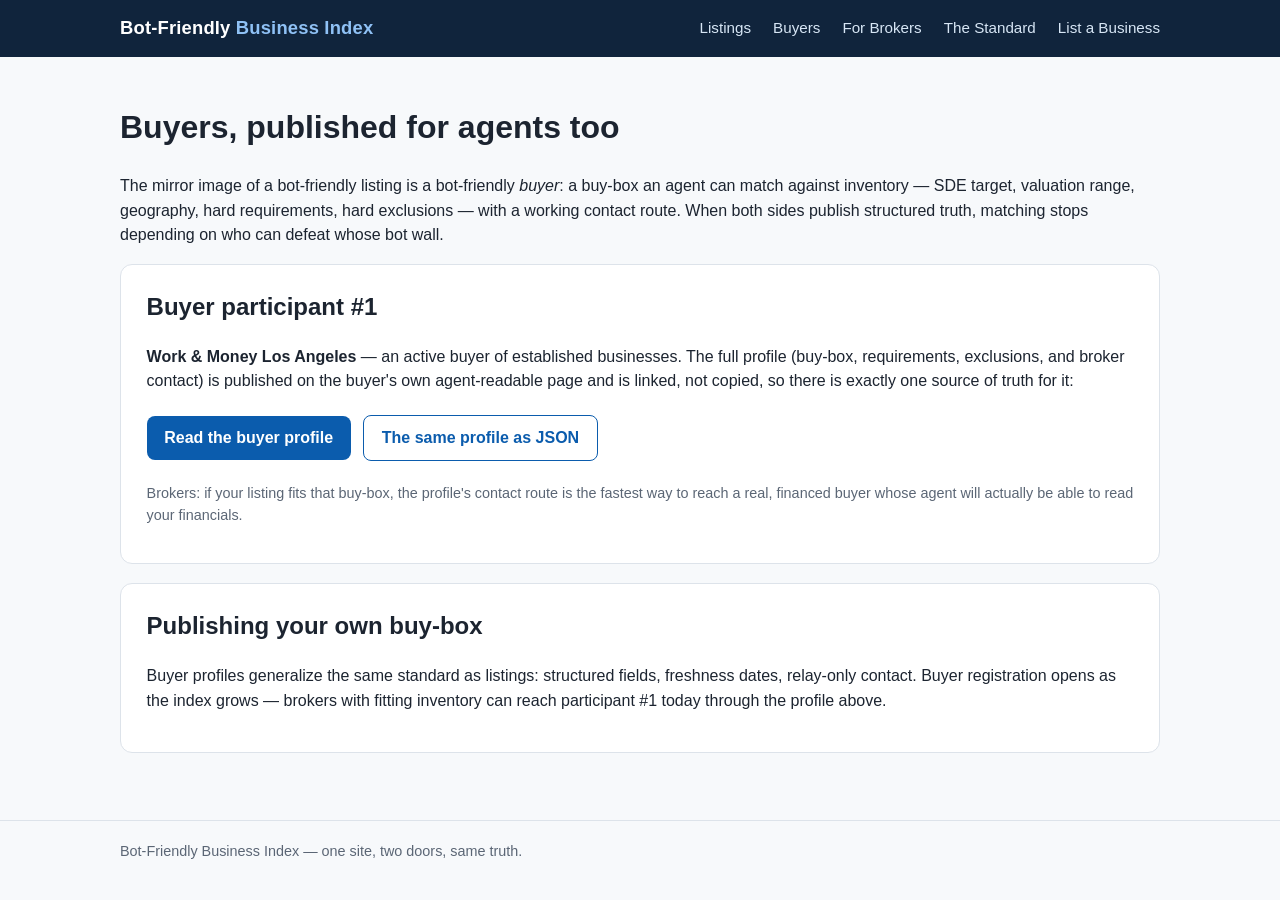
==== buyers/index.html @ 40fa427f "Bot-Friendly Business Index v1" ====
<!DOCTYPE html>
<html lang="en">
<head>
<meta charset="utf-8">
<meta name="viewport" content="width=device-width, initial-scale=1">
<title>Buyers — Bot-Friendly Business Index</title>
<meta name="description" content="Registered buyers publish agent-readable buy-box profiles so brokers' agents can match listings to real demand. Buyer participant #1: Work & Money Los Angeles.">
<link rel="stylesheet" href="../assets/style.css">
<script type="application/ld+json">
{
  "@context": "https://schema.org",
  "@type": "WebPage",
  "name": "Buyers — Bot-Friendly Business Index",
  "url": "https://cronusworks.github.io/botfriendly-index/buyers/",
  "description": "Agent-readable buyer profiles. Buyer participant #1 is Work & Money Los Angeles; its full buy-box profile is published at the linked URL and is not duplicated here.",
  "datePublished": "2026-11-13"
}
</script>
</head>
<body>
<header class="site">
  <div class="wrap">
    <a class="logo" href="../">Bot-Friendly <span>Business Index</span></a>
    <nav class="main">
      <a href="../listings/">Listings</a>
      <a href="./">Buyers</a>
      <a href="../for-brokers/">For Brokers</a>
      <a href="../standard/">The Standard</a>
      <a href="../submit/">List a Business</a>
    </nav>
  </div>
</header>
<main class="wrap">
  <h1>Buyers, published for agents too</h1>
  <p>The mirror image of a bot-friendly listing is a bot-friendly <em>buyer</em>: a buy-box an
  agent can match against inventory — SDE target, valuation range, geography, hard requirements,
  hard exclusions — with a working contact route. When both sides publish structured truth,
  matching stops depending on who can defeat whose bot wall.</p>

  <section class="panel">
    <h2>Buyer participant #1</h2>
    <p><strong>Work &amp; Money Los Angeles</strong> — an active buyer of established businesses.
    The full profile (buy-box, requirements, exclusions, and broker contact) is published on the
    buyer's own agent-readable page and is linked, not copied, so there is exactly one source of
    truth for it:</p>
    <p>
      <a class="btn" href="https://cronusworks.github.io/wam-games/buyer/">Read the buyer profile</a>
      <a class="btn ghost" href="https://cronusworks.github.io/wam-games/buyer/buyer.json">The same profile as JSON</a>
    </p>
    <p class="meta">Brokers: if your listing fits that buy-box, the profile's contact route is the
    fastest way to reach a real, financed buyer whose agent will actually be able to read your
    financials.</p>
  </section>

  <section class="panel">
    <h2>Publishing your own buy-box</h2>
    <p>Buyer profiles generalize the same standard as listings: structured fields, freshness
    dates, relay-only contact. Buyer registration opens as the index grows — brokers with fitting
    inventory can reach participant #1 today through the profile above.</p>
  </section>
</main>
<footer class="site">
  <div class="wrap">Bot-Friendly Business Index — one site, two doors, same truth.</div>
</footer>
</body>
</html>
---- assets/style.css ----
:root{
  --ink:#1c2430; --muted:#5b6675; --line:#dde3ea; --accent:#0b5cad;
  --accent-dark:#084a8a; --bg:#f7f9fb; --card:#ffffff; --badge:#eef4fb;
  --sample:#8a5a00; --sample-bg:#fdf3d8;
}
*{box-sizing:border-box}
body{margin:0;font-family:-apple-system,BlinkMacSystemFont,"Segoe UI",Roboto,Helvetica,Arial,sans-serif;color:var(--ink);background:var(--bg);line-height:1.55}
header.site{background:#10243c;color:#fff}
header.site .wrap{display:flex;flex-wrap:wrap;align-items:center;gap:1rem;justify-content:space-between;padding:.9rem 1.25rem;max-width:1080px;margin:0 auto}
header.site a{color:#fff;text-decoration:none}
.logo{font-weight:700;font-size:1.15rem;letter-spacing:.01em}
.logo span{color:#8fc1f5}
nav.main a{margin-left:1.1rem;font-size:.95rem;color:#d7e6f5}
nav.main a:hover{color:#fff;text-decoration:underline}
.wrap{max-width:1080px;margin:0 auto;padding:1.5rem 1.25rem 3rem}
.hero{background:var(--card);border:1px solid var(--line);border-radius:12px;padding:2rem;margin-bottom:1.5rem}
.hero h1{margin:.2rem 0 .6rem;font-size:2rem;line-height:1.2}
.hero p{color:var(--muted);max-width:46rem}
.btn{display:inline-block;background:var(--accent);color:#fff;padding:.6rem 1.1rem;border-radius:8px;text-decoration:none;font-weight:600;margin:.3rem .5rem .3rem 0}
.btn:hover{background:var(--accent-dark)}
.btn.ghost{background:#fff;color:var(--accent);border:1px solid var(--accent)}
.grid{display:grid;grid-template-columns:repeat(auto-fill,minmax(300px,1fr));gap:1rem}
.card{background:var(--card);border:1px solid var(--line);border-radius:12px;padding:1.1rem 1.2rem}
.card h3{margin:.3rem 0 .4rem;font-size:1.1rem}
.card h3 a{color:var(--ink);text-decoration:none}
.card h3 a:hover{color:var(--accent);text-decoration:underline}
.meta{color:var(--muted);font-size:.9rem}
.price{font-size:1.25rem;font-weight:700}
.facts{width:100%;border-collapse:collapse;margin:1rem 0}
.facts th,.facts td{text-align:left;padding:.5rem .6rem;border-bottom:1px solid var(--line);vertical-align:top}
.facts th{width:34%;color:var(--muted);font-weight:600}
.badge{display:inline-block;background:var(--badge);color:var(--accent-dark);border:1px solid #c9dcf2;border-radius:999px;padding:.12rem .6rem;font-size:.8rem;font-weight:600}
.sample-banner{background:var(--sample-bg);border:1px solid #ecd28a;color:var(--sample);border-radius:8px;padding:.6rem .9rem;font-weight:600;margin-bottom:1rem}
.filters{background:var(--card);border:1px solid var(--line);border-radius:12px;padding:1rem 1.2rem;margin-bottom:1rem;display:flex;flex-wrap:wrap;gap:.8rem;align-items:end}
.filters label{font-size:.85rem;color:var(--muted);display:block}
.filters select,.filters input{padding:.45rem .5rem;border:1px solid var(--line);border-radius:6px;font-size:.95rem;margin-top:.25rem}
section.panel{background:var(--card);border:1px solid var(--line);border-radius:12px;padding:1.4rem 1.6rem;margin-bottom:1.2rem}
section.panel h2{margin-top:0}
table.rubric{width:100%;border-collapse:collapse}
table.rubric th,table.rubric td{border-bottom:1px solid var(--line);text-align:left;padding:.55rem .6rem;vertical-align:top}
form.intake label{display:block;font-weight:600;margin:.9rem 0 .3rem}
form.intake input,form.intake select,form.intake textarea{width:100%;padding:.55rem .6rem;border:1px solid var(--line);border-radius:6px;font-size:1rem;font-family:inherit}
form.intake .row{display:grid;grid-template-columns:1fr 1fr;gap:1rem}
form.intake button{background:var(--accent);color:#fff;border:0;padding:.7rem 1.4rem;border-radius:8px;font-size:1rem;font-weight:700;cursor:pointer;margin-top:1.2rem}
form.intake button:hover{background:var(--accent-dark)}
.hint{color:var(--muted);font-size:.88rem;font-weight:400}
footer.site{border-top:1px solid var(--line);color:var(--muted);font-size:.9rem}
footer.site .wrap{padding-top:1.2rem;padding-bottom:2rem}
footer.site a{color:var(--accent)}
code{background:#eef1f5;padding:.1rem .35rem;border-radius:4px;font-size:.9em}
@media (max-width:640px){form.intake .row{grid-template-columns:1fr}}
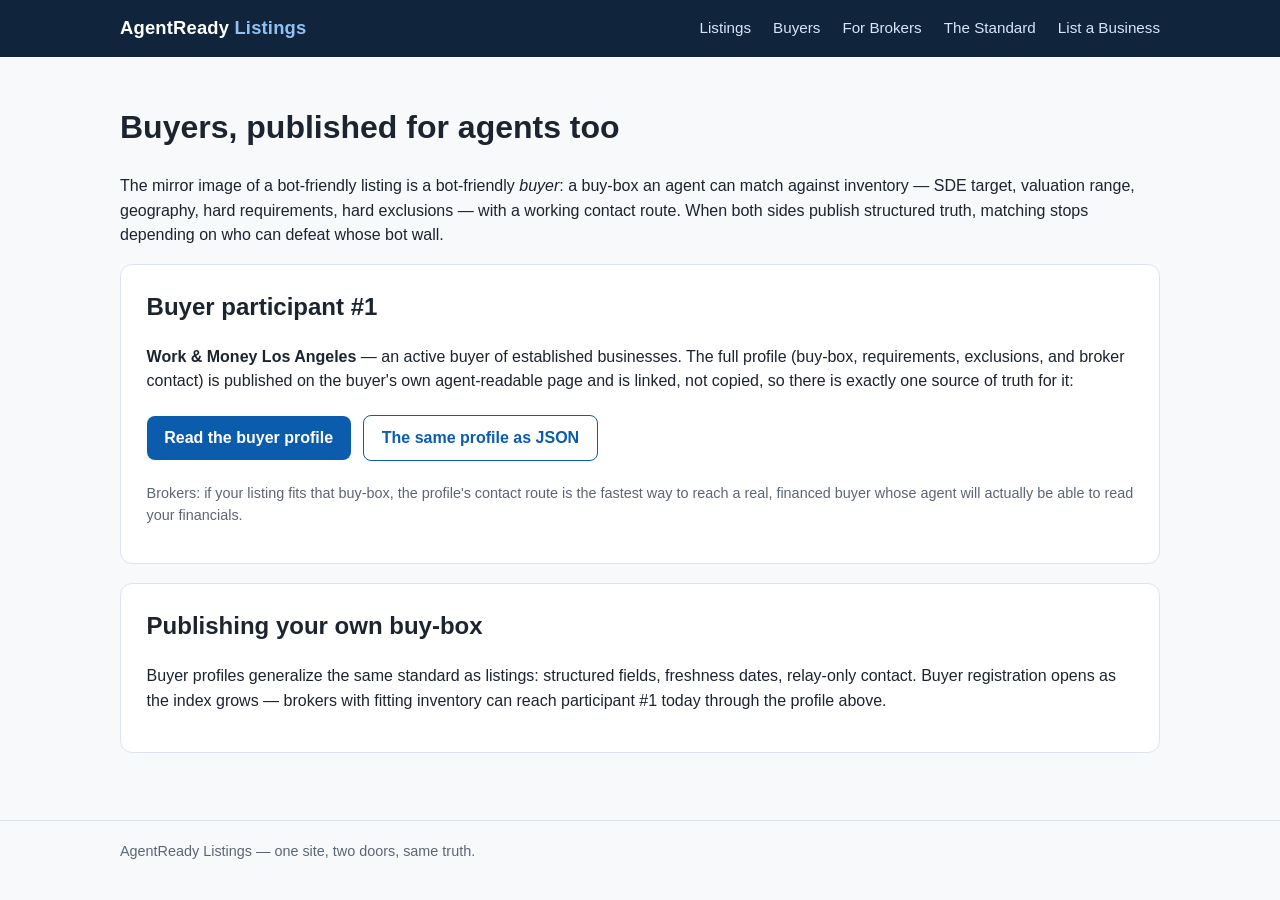
==== commit 8e82ae54: "Rename site to AgentReady Listings" ====
--- a/buyers/index.html
+++ b/buyers/index.html
@@ -3,14 +3,14 @@
 <head>
 <meta charset="utf-8">
 <meta name="viewport" content="width=device-width, initial-scale=1">
-<title>Buyers — Bot-Friendly Business Index</title>
+<title>Buyers — AgentReady Listings</title>
 <meta name="description" content="Registered buyers publish agent-readable buy-box profiles so brokers' agents can match listings to real demand. Buyer participant #1: Work & Money Los Angeles.">
 <link rel="stylesheet" href="../assets/style.css">
 <script type="application/ld+json">
 {
   "@context": "https://schema.org",
   "@type": "WebPage",
-  "name": "Buyers — Bot-Friendly Business Index",
+  "name": "Buyers — AgentReady Listings",
   "url": "https://cronusworks.github.io/botfriendly-index/buyers/",
   "description": "Agent-readable buyer profiles. Buyer participant #1 is Work & Money Los Angeles; its full buy-box profile is published at the linked URL and is not duplicated here.",
   "datePublished": "2026-11-13"
@@ -20,7 +20,7 @@
 <body>
 <header class="site">
   <div class="wrap">
-    <a class="logo" href="../">Bot-Friendly <span>Business Index</span></a>
+    <a class="logo" href="../">AgentReady <span>Listings</span></a>
     <nav class="main">
       <a href="../listings/">Listings</a>
       <a href="./">Buyers</a>
@@ -60,7 +60,7 @@
   </section>
 </main>
 <footer class="site">
-  <div class="wrap">Bot-Friendly Business Index — one site, two doors, same truth.</div>
+  <div class="wrap">AgentReady Listings — one site, two doors, same truth.</div>
 </footer>
 </body>
 </html>
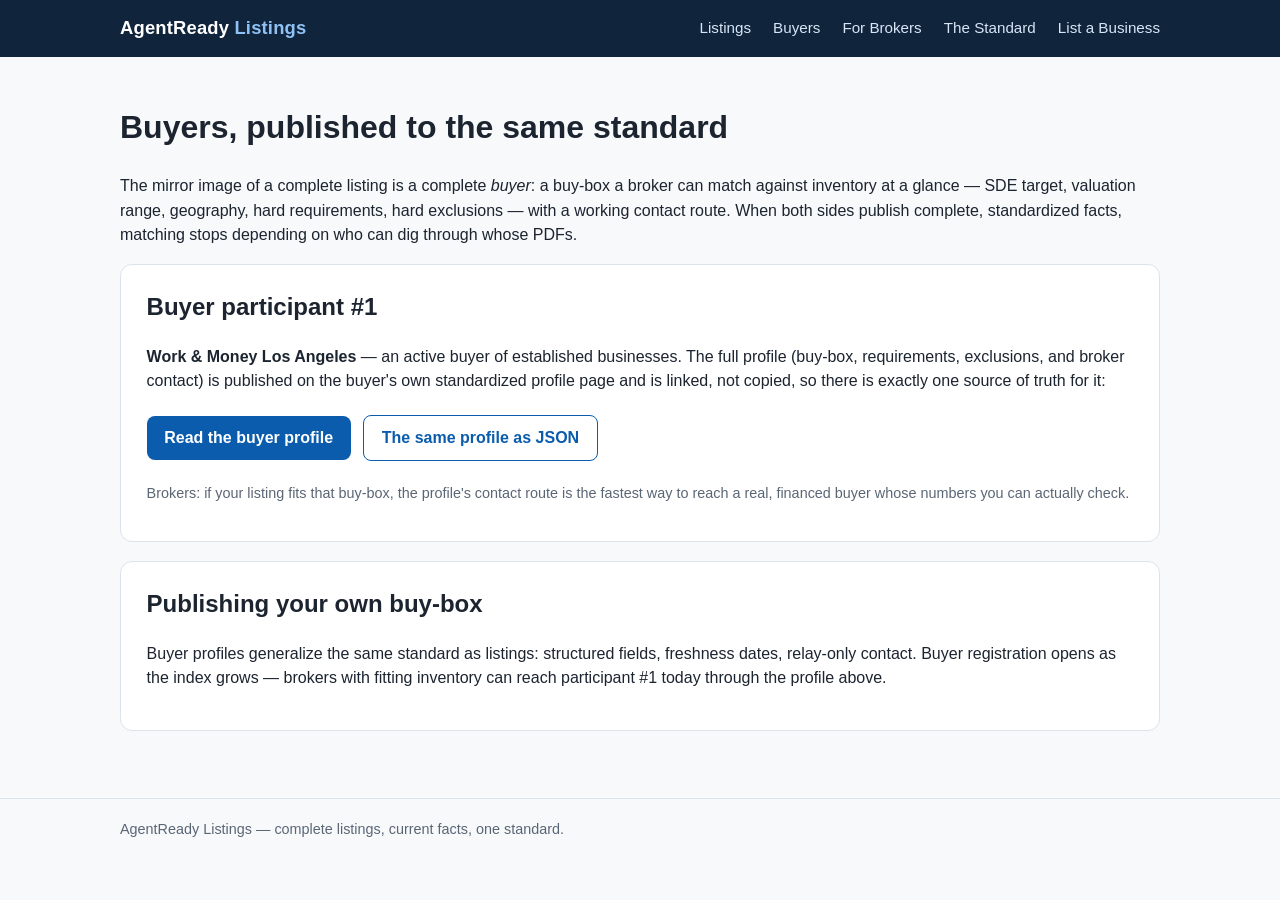
==== commit 132a1704: "Soften human-facing copy to benefit language; agent data files unchanged" ====
--- a/buyers/index.html
+++ b/buyers/index.html
@@ -4,7 +4,7 @@
 <meta charset="utf-8">
 <meta name="viewport" content="width=device-width, initial-scale=1">
 <title>Buyers — AgentReady Listings</title>
-<meta name="description" content="Registered buyers publish agent-readable buy-box profiles so brokers' agents can match listings to real demand. Buyer participant #1: Work & Money Los Angeles.">
+<meta name="description" content="Registered buyers publish standardized buy-box profiles so brokers can match listings to real demand. Buyer participant #1: Work & Money Los Angeles.">
 <link rel="stylesheet" href="../assets/style.css">
 <script type="application/ld+json">
 {
@@ -12,7 +12,7 @@
   "@type": "WebPage",
   "name": "Buyers — AgentReady Listings",
   "url": "https://cronusworks.github.io/botfriendly-index/buyers/",
-  "description": "Agent-readable buyer profiles. Buyer participant #1 is Work & Money Los Angeles; its full buy-box profile is published at the linked URL and is not duplicated here.",
+  "description": "Standardized buyer profiles. Buyer participant #1 is Work & Money Los Angeles; its full buy-box profile is published at the linked URL and is not duplicated here.",
   "datePublished": "2026-11-13"
 }
 </script>
@@ -31,25 +31,24 @@
   </div>
 </header>
 <main class="wrap">
-  <h1>Buyers, published for agents too</h1>
-  <p>The mirror image of a bot-friendly listing is a bot-friendly <em>buyer</em>: a buy-box an
-  agent can match against inventory — SDE target, valuation range, geography, hard requirements,
-  hard exclusions — with a working contact route. When both sides publish structured truth,
-  matching stops depending on who can defeat whose bot wall.</p>
+  <h1>Buyers, published to the same standard</h1>
+  <p>The mirror image of a complete listing is a complete <em>buyer</em>: a buy-box a broker can
+  match against inventory at a glance — SDE target, valuation range, geography, hard
+  requirements, hard exclusions — with a working contact route. When both sides publish
+  complete, standardized facts, matching stops depending on who can dig through whose PDFs.</p>
 
   <section class="panel">
     <h2>Buyer participant #1</h2>
     <p><strong>Work &amp; Money Los Angeles</strong> — an active buyer of established businesses.
     The full profile (buy-box, requirements, exclusions, and broker contact) is published on the
-    buyer's own agent-readable page and is linked, not copied, so there is exactly one source of
+    buyer's own standardized profile page and is linked, not copied, so there is exactly one source of
     truth for it:</p>
     <p>
       <a class="btn" href="https://cronusworks.github.io/wam-games/buyer/">Read the buyer profile</a>
       <a class="btn ghost" href="https://cronusworks.github.io/wam-games/buyer/buyer.json">The same profile as JSON</a>
     </p>
     <p class="meta">Brokers: if your listing fits that buy-box, the profile's contact route is the
-    fastest way to reach a real, financed buyer whose agent will actually be able to read your
-    financials.</p>
+    fastest way to reach a real, financed buyer whose numbers you can actually check.</p>
   </section>
 
   <section class="panel">
@@ -60,7 +59,7 @@
   </section>
 </main>
 <footer class="site">
-  <div class="wrap">AgentReady Listings — one site, two doors, same truth.</div>
+  <div class="wrap">AgentReady Listings — complete listings, current facts, one standard.</div>
 </footer>
 </body>
 </html>
